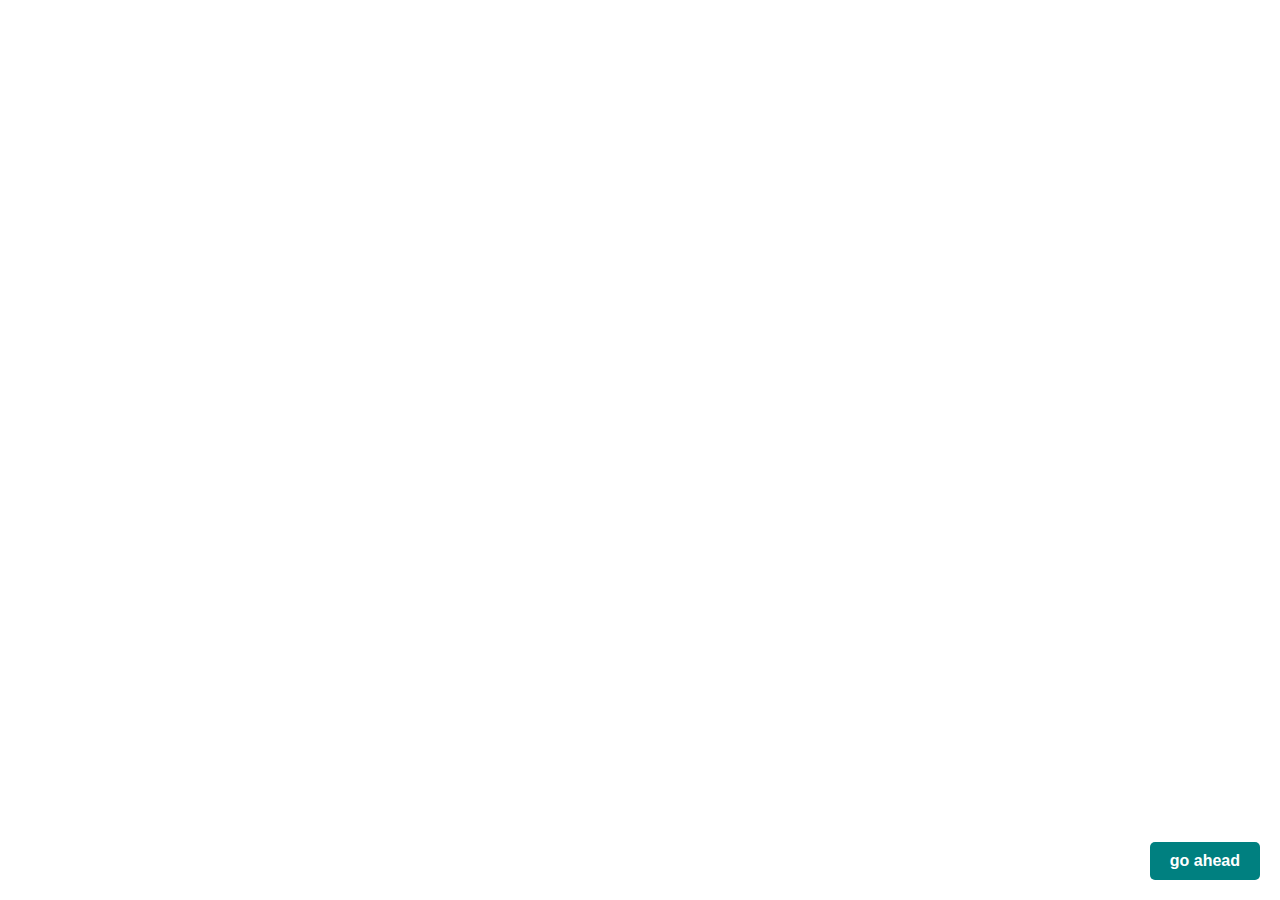
==== index.html @ 902797ae "Add files via upload" ====
<!DOCTYPE html>
<html lang="en">
<head>
    <meta charset="UTF-8">
    <meta name="viewport" content="width=device-width, initial-scale=1.0">
    <title>App with Splash Screen</title>
    <link rel="stylesheet" href="foss.css">
</head>
<body>

    
    <!-- Splash Screen -->
    <footer id="splash-screen">
        <button id="skip-button"><a href="song.html">go ahead</a></button>
    </footer>

<script src="foss.js"></script>
</body>
</html>
---- foss.css ----
#splash-screen {
    position: fixed;
    top: 0;
    left: 0;
    width: 100%;
    height: 100%;
    background-image:url('logo.gif');
    display: flex;
    flex-direction: column;
    align-items: center;
    justify-content: center;
    text-align: center;
    z-index: 9999;
    transition: opacity 0.8s ease-in-out;
    background-repeat: no-repeat;
    background-size: cover;
}


.splash-logo {
    width: 300px;
    height: auto;
     border-radius: 10px;
    
}


#skip-button {
    position: absolute;
    bottom: 20px;  
    right: 20px;   
    padding: 10px 20px;
    font-size: 16px;
    color: white;
    background: teal;
    border: none;
    cursor: pointer;
    border-radius: 5px;
}

#skip-button a {
    color: white;
    text-decoration: none;
    font-weight: bold;
}

#skip-button:hover {
    background: darkcyan;
}

#main-content {
    display: none;
}


.hidden {
    opacity: 0;
    visibility: hidden;
}
#skip-button a{
    text-decoration: none;
}
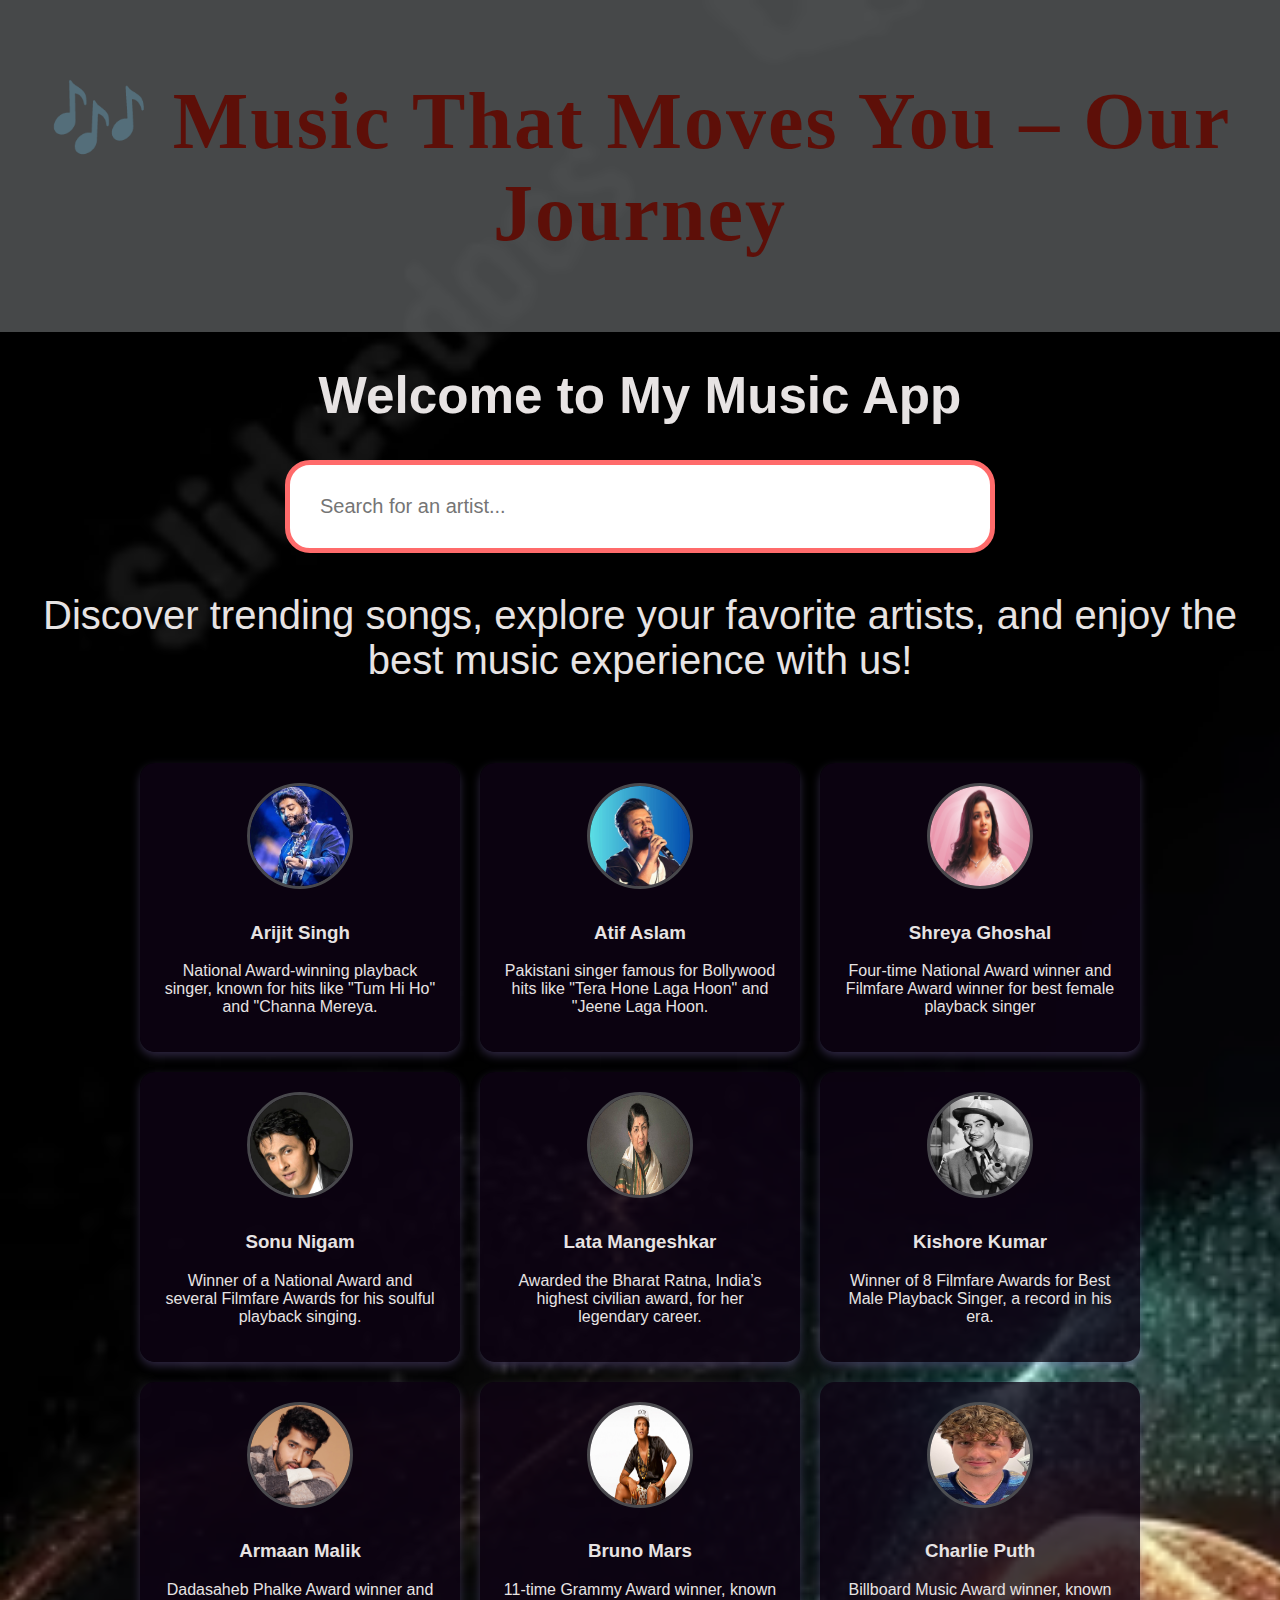
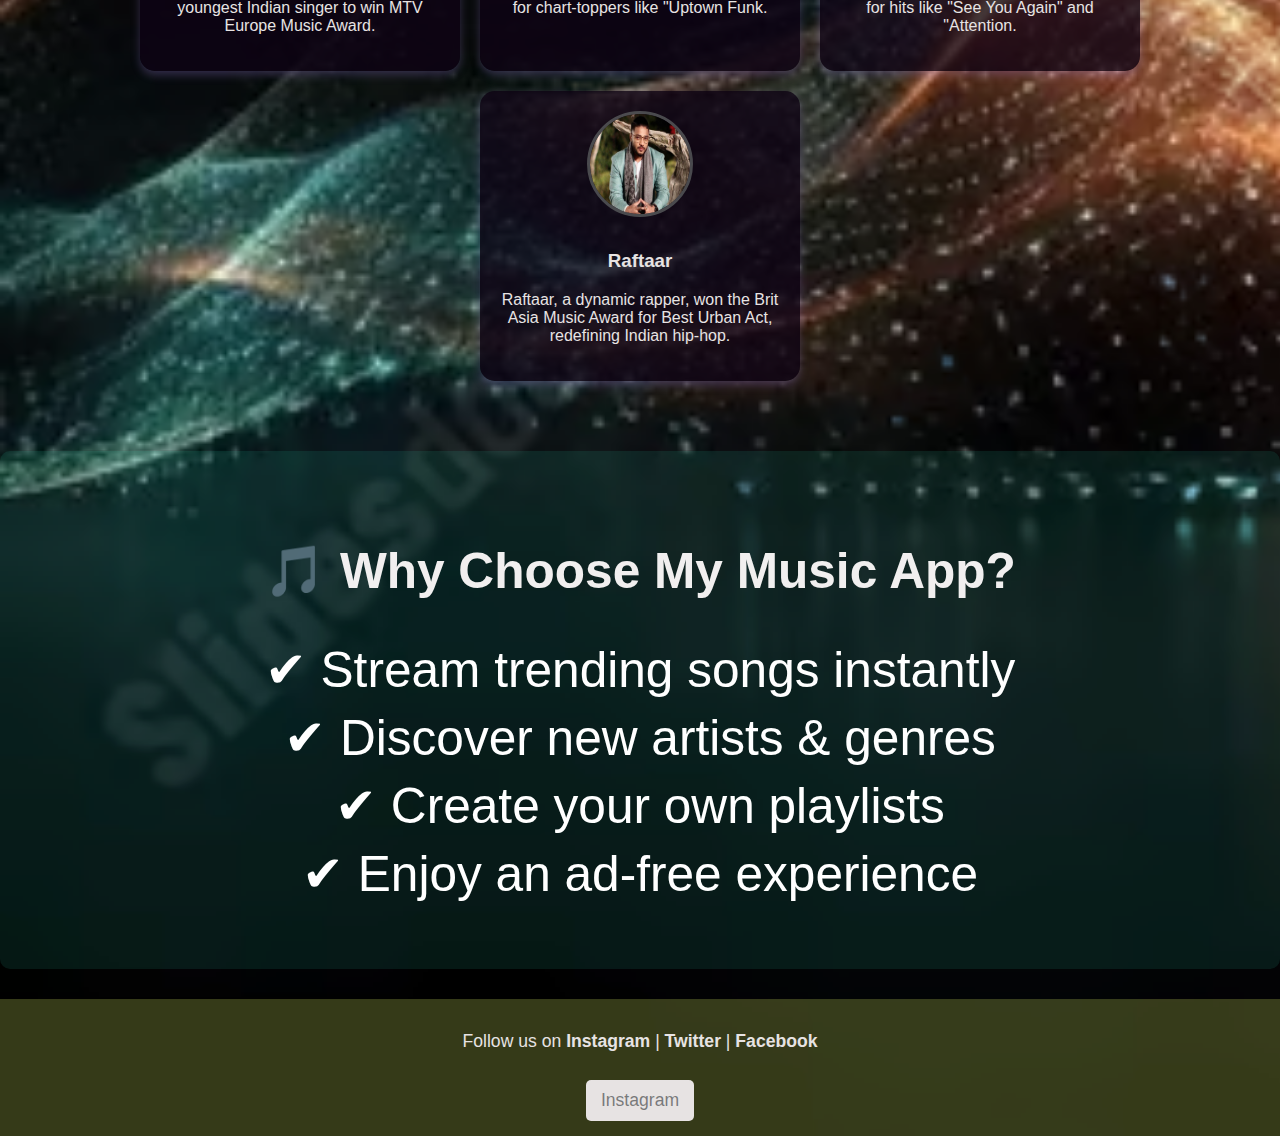
==== commit 074d0130: "Add files via upload" ====
--- a/index.html
+++ b/index.html
@@ -3,17 +3,97 @@
 <head>
     <meta charset="UTF-8">
     <meta name="viewport" content="width=device-width, initial-scale=1.0">
-    <title>App with Splash Screen</title>
-    <link rel="stylesheet" href="foss.css">
+    <title>About | My Music App</title>
+    <link rel="stylesheet" href="style.css">
 </head>
 <body>
 
+    <header>
+        <h1>🎶 Music That Moves You – Our Journey</h1>
+    </header>
+
+    <section class="hero">
+        <h1>Welcome to My Music App</h1>
+        <input type="text" id="searchBar" placeholder="Search for an artist...">
+  <p>Discover trending songs, explore your favorite artists, and enjoy the best music experience with us!</p>
+    </section>
+
+<section class="artist-container">
+    <div class="artist-card">
+        <img src="a3.jpeg">
+        <h3>Arijit Singh</h3>
+        <p>National Award-winning playback singer, known for hits like "Tum Hi Ho" and "Channa Mereya.</p>
+    </div>
+    <div class="artist-card">
+        <img src="a4.jpg" alt="Atif Aslam">
+        <h3>Atif Aslam</h3>
+        <p>Pakistani singer famous for Bollywood hits like "Tera Hone Laga Hoon" and "Jeene Laga Hoon.</p>
+    </div>
+    <div class="artist-card">
+        <img src="a5.png" alt="Shreya Ghoshal">
+        <h3>Shreya Ghoshal</h3>
+        <p>Four-time National Award winner and Filmfare Award winner for best female playback singer</p>
+    </div>
+    <div class="artist-card">
+        <img src="a7.jpg" alt="Sonu Nigam">
+        <h3>Sonu Nigam</h3>
+        <p>Winner of a National Award and several Filmfare Awards for his soulful playback singing.</p>
+    </div>
+    <div class="artist-card">
+        <img src="a8.jpg" alt="Lata Mangeshkar">
+        <h3>Lata Mangeshkar</h3>
+        <p>Awarded the Bharat Ratna, India’s highest civilian award, for her legendary career.</p>
+    </div>
+    <div class="artist-card">
+        <img src="a9.jpg" alt="Kishore Kumar">
+        <h3>Kishore Kumar</h3>
+        <p>Winner of 8 Filmfare Awards for Best Male Playback Singer, a record in his era.</p>
+    </div>
+    <div class="artist-card">
+        <img src="a10.jpg" alt="Armaan Malik">
+        <h3>Armaan Malik</h3>
+        <p>Dadasaheb Phalke Award winner and youngest Indian singer to win MTV Europe Music Award.</p>
+    </div>
     
-    <!-- Splash Screen -->
-    <footer id="splash-screen">
-        <button id="skip-button"><a href="song.html">go ahead</a></button>
+    <div class="artist-card">
+        <img src="a12.jpeg" alt="Bruno Mars">
+        <h3>Bruno Mars</h3>
+        <p>11-time Grammy Award winner, known for chart-toppers like "Uptown Funk.</p>
+    </div>
+    <div class="artist-card">
+        <img src="a13.jpg" alt="Charlie Puth">
+        <h3>Charlie Puth</h3>
+        <p>Billboard Music Award winner, known for hits like "See You Again" and "Attention.</p>
+    </div>
+<div class ="artist-card">
+    <img src="a14.jpeg" alt="Raftaar">
+    <h3>Raftaar</h3>
+    <p>Raftaar, a dynamic rapper, won the Brit Asia Music Award for Best Urban Act, redefining Indian hip-hop.</p>  
+
+</div>
+    </div>
+</section>
+
+
+    
+    <section class="features">
+        <h2>🎵 Why Choose My Music App?</h2>
+        <ul>
+            <li>✔ Stream trending songs instantly</li>
+            <li>✔ Discover new artists & genres</li>
+            <li>✔ Create your own playlists</li>
+            <li>✔ Enjoy an ad-free experience</li>
+        </ul>
+    </section>
+
+    <footer>
+        <p>Follow us on <b>Instagram</b> | <b>Twitter</b> | <b>Facebook</b></p>
+        <button id="themeToggle">Instagram</button>
     </footer>
 
-<script src="foss.js"></script>
+    <script src="script.js"></script>
 </body>
 </html>
+
+
+ --- a/style.css
+++ b/style.css
@@ -0,0 +1,192 @@
+:root {
+    --primary-color: rgba(90, 92, 93, 0.781);
+    --background-dark: #f7f0f0;
+    --background-light: #ac3838;
+    --text-dark: #e7e3e3;
+    --text-light: #3b3941;
+}
+
+body {
+    font-family: 'Playfair display', sans-serif;
+    margin: 0;
+    padding: 0;
+    background-image: url(a2.avif);
+    color: var(--text-dark);
+    text-align: center;
+    transition: 0.3s;
+    background-repeat: no;
+    background-size: cover;
+}
+header {
+    background: var(--primary-color);
+    padding: 20px;
+    font-size: 2.5em;
+    font-family: 'Lobster', cursive !important;
+    color: #5d0f08;
+    text-align: center; 
+    letter-spacing: 2px;
+}
+.hero h1 {
+    font-size: 3.2em;
+}
+.hero p {
+font-size: 2.5em;
+    }
+#searchBar {
+    width: 50%;
+    padding: 30px;
+    font-size: 20px;
+    border: 5px solid #ff6b6b;
+    border-radius: 25px;
+    outline: none;
+    transition: 0.3s ease-in-out;
+}
+
+#searchBar:focus {
+    border-color: #ba8989;
+    box-shadow: 0 0 10px rgba(14, 11, 11, 0.5);
+}
+
+.search-container button {
+    padding: 10px 15px;
+    font-size: 16px;
+    background-color: #ff6b6b;
+    color: rgba(245, 242, 242, 0.711);
+    border: none;
+    border-radius: 25px;
+    cursor: pointer;
+    transition: 0.3s ease-in-out;
+}
+.search-container button:hover {
+    background-color: #ff3b3b;
+}
+.search-container {
+    display: flex;
+    justify-content: center;
+    align-items: center;
+    gap: 10px;
+    margin-bottom: 20px;
+}
+.artist-card {
+    transition: all 0.3s ease-in-out;
+}
+
+.artist-card:hover {
+    transform: scale(1.05);
+    box-shadow: 0 6px 15px rgba(197, 193, 173, 0.5); /* Gold glow */
+    background-color: rgba(101, 94, 94, 0.865);
+}
+.artist-card img {
+    width: 100px;
+    height: 100px;
+    border-radius: 50%;
+    margin-bottom: 10px;
+    border: 3px solid var(--primary-color);
+    transition: transform 0.3s ease-in-out;
+}
+
+.artist-card:hover img {
+    transform: scale(1.1);
+}
+
+.artist-card:hover h3 {
+    color: #585950;
+}
+
+.container {
+    padding: 50px 20px;
+}
+
+.container h1 {
+    font-size: 2.5em;
+    color: var(--primary-color);
+}j
+
+.container p {
+    font-size: 1.2em;
+    max-width: 600px;
+    margin: 10px auto;
+    opacity: 0.8;
+}
+.artist-container {
+    display: flex;
+    flex-wrap: wrap;
+    justify-content: center;
+    gap: 20px;
+    padding: 40px;
+}
+
+.artist-card {
+    background-color: rgba(14, 3, 20, 0.781);
+    padding: 20px;
+    border-radius: 15px;
+    text-align: center;
+    width: 280px;
+    transition: 0.3s;
+    box-shadow: 0 4px 10px rgba(152, 126, 214, 0.3);
+}
+
+.artist-card:hover {
+    transform: scale(1.05);
+    box-shadow: 0 6px 15px rgba(185, 136, 31, 0.5);
+}
+
+.artist-card img {
+    width: 100px;
+    height: 100px;
+    border-radius: 50%;
+    margin-bottom: 10px;
+    border: 3px solid var(--primary-color);
+}
+.features {
+    padding: 50px 20px;
+    background-color: rgba(49, 238, 197, 0.1);
+    margin: 30px 0;
+    border-radius: 10px;
+}
+
+.features h2 {
+    color: rgba(251, 248, 248, 0.96);
+    font-size: 3.1em;
+   
+}
+
+.features ul {
+    list-style: none;
+    padding: 0;
+}
+
+.features li {
+    font-size: 3.1em;
+    margin: 10px 0;
+    opacity: 2.5 ;
+    color: white;
+    
+}
+footer {
+    background: rgba(175, 192, 79, 0.3);
+    padding: 15px;
+    font-size: 1.1em;
+}
+.light-mode {
+    background-color: var(--background-light);
+    color: var(--text-light);
+}
+
+.light-mode .artist-card {
+    background: rgba(48, 6, 83, 0.1);
+    color: var(--text-light);
+}
+
+#themeToggle {
+    margin-top: 10px;
+    padding: 10px 15px;
+    border: none;
+    background: var(--text-dark);
+    color: var(--primary-color);
+    cursor: pointer;
+    font-size: 1em;
+    border-radius: 5px;
+}
+
+
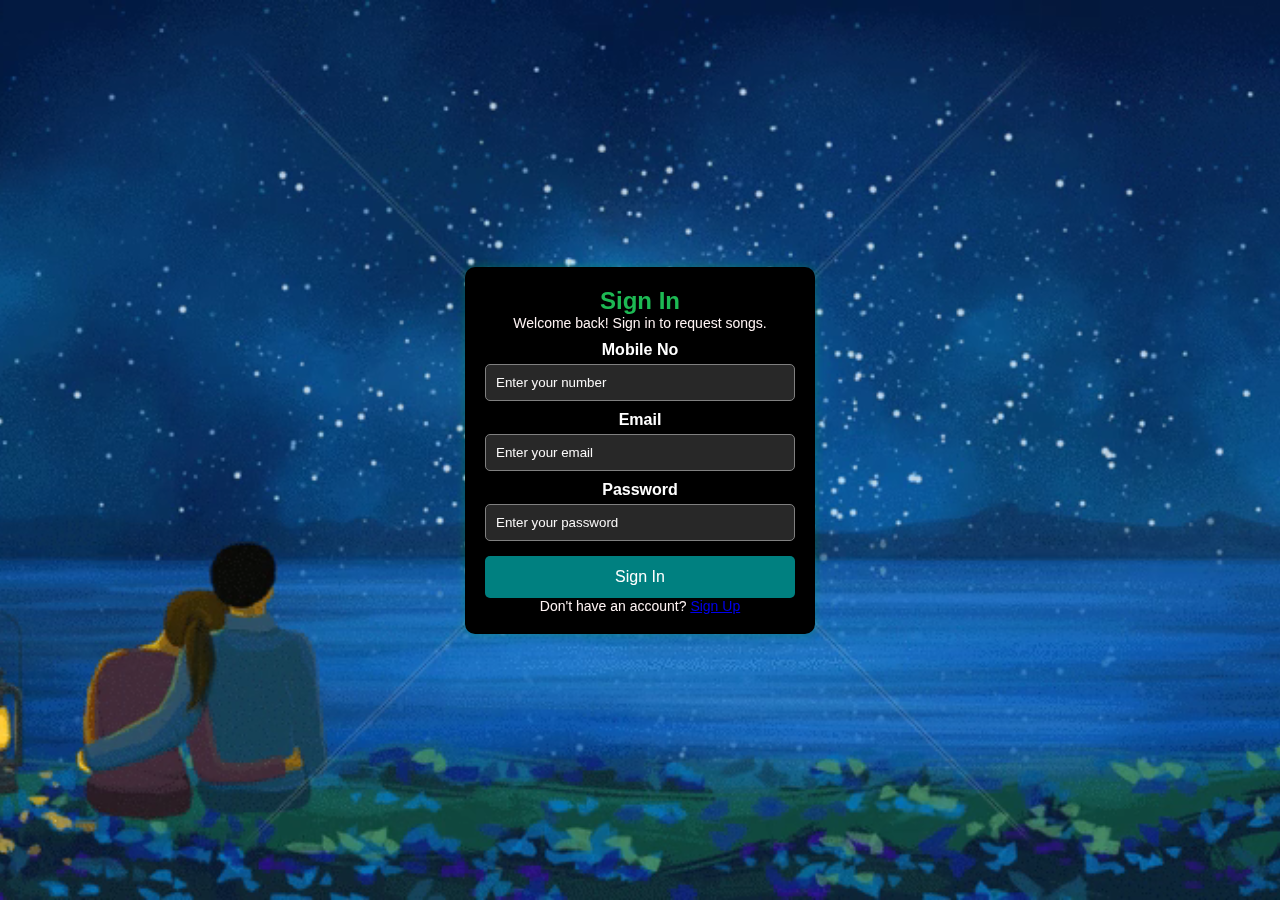
==== commit 001e4b19: "Add files via upload" ====
--- a/index.html
+++ b/index.html
@@ -1,99 +1,41 @@
-<!DOCTYPE html>
-<html lang="en">
-<head>
-    <meta charset="UTF-8">
-    <meta name="viewport" content="width=device-width, initial-scale=1.0">
-    <title>About | My Music App</title>
-    <link rel="stylesheet" href="style.css">
-</head>
-<body>
-
-    <header>
-        <h1>🎶 Music That Moves You – Our Journey</h1>
-    </header>
-
-    <section class="hero">
-        <h1>Welcome to My Music App</h1>
-        <input type="text" id="searchBar" placeholder="Search for an artist...">
-  <p>Discover trending songs, explore your favorite artists, and enjoy the best music experience with us!</p>
-    </section>
-
-<section class="artist-container">
-    <div class="artist-card">
-        <img src="a3.jpeg">
-        <h3>Arijit Singh</h3>
-        <p>National Award-winning playback singer, known for hits like "Tum Hi Ho" and "Channa Mereya.</p>
-    </div>
-    <div class="artist-card">
-        <img src="a4.jpg" alt="Atif Aslam">
-        <h3>Atif Aslam</h3>
-        <p>Pakistani singer famous for Bollywood hits like "Tera Hone Laga Hoon" and "Jeene Laga Hoon.</p>
-    </div>
-    <div class="artist-card">
-        <img src="a5.png" alt="Shreya Ghoshal">
-        <h3>Shreya Ghoshal</h3>
-        <p>Four-time National Award winner and Filmfare Award winner for best female playback singer</p>
-    </div>
-    <div class="artist-card">
-        <img src="a7.jpg" alt="Sonu Nigam">
-        <h3>Sonu Nigam</h3>
-        <p>Winner of a National Award and several Filmfare Awards for his soulful playback singing.</p>
-    </div>
-    <div class="artist-card">
-        <img src="a8.jpg" alt="Lata Mangeshkar">
-        <h3>Lata Mangeshkar</h3>
-        <p>Awarded the Bharat Ratna, India’s highest civilian award, for her legendary career.</p>
-    </div>
-    <div class="artist-card">
-        <img src="a9.jpg" alt="Kishore Kumar">
-        <h3>Kishore Kumar</h3>
-        <p>Winner of 8 Filmfare Awards for Best Male Playback Singer, a record in his era.</p>
-    </div>
-    <div class="artist-card">
-        <img src="a10.jpg" alt="Armaan Malik">
-        <h3>Armaan Malik</h3>
-        <p>Dadasaheb Phalke Award winner and youngest Indian singer to win MTV Europe Music Award.</p>
-    </div>
-    
-    <div class="artist-card">
-        <img src="a12.jpeg" alt="Bruno Mars">
-        <h3>Bruno Mars</h3>
-        <p>11-time Grammy Award winner, known for chart-toppers like "Uptown Funk.</p>
-    </div>
-    <div class="artist-card">
-        <img src="a13.jpg" alt="Charlie Puth">
-        <h3>Charlie Puth</h3>
-        <p>Billboard Music Award winner, known for hits like "See You Again" and "Attention.</p>
-    </div>
-<div class ="artist-card">
-    <img src="a14.jpeg" alt="Raftaar">
-    <h3>Raftaar</h3>
-    <p>Raftaar, a dynamic rapper, won the Brit Asia Music Award for Best Urban Act, redefining Indian hip-hop.</p>  
-
-</div>
-    </div>
-</section>
-
-
-    
-    <section class="features">
-        <h2>🎵 Why Choose My Music App?</h2>
-        <ul>
-            <li>✔ Stream trending songs instantly</li>
-            <li>✔ Discover new artists & genres</li>
-            <li>✔ Create your own playlists</li>
-            <li>✔ Enjoy an ad-free experience</li>
-        </ul>
-    </section>
-
-    <footer>
-        <p>Follow us on <b>Instagram</b> | <b>Twitter</b> | <b>Facebook</b></p>
-        <button id="themeToggle">Instagram</button>
-    </footer>
-
-    <script src="script.js"></script>
-</body>
-</html>
-
-
- +<!DOCTYPE html>
+<html lang="en">
+<head>
+    <meta name="viewport" content="width=device-width, initial-scale=1.0">
+    <title>Contact Us - Spotify Clone</title>
+    <link rel="stylesheet" href="Contact.css">
+</head>
+<body>
+    <video autoplay loop muted playsinline id="background-video">
+        <source src="s2.mp4" type="video/mp4">
+    </video>
+
+    <audio autoplay loop hidden>
+        <source src="romantic-love-wedding-valentine-music-303474.mp3" type="audio/mpeg">
+    </audio>
+    
+    <div class="signin-container">
+        <h2>Sign In</h2>
+        <p>Welcome back! Sign in to request songs.</p>
+    
+        <form action="Mobile No" method="POST">
+            <label for="password">Mobile No</label>
+            <input type="password" id="password" placeholder="Enter your number" required>
+    
+            <label for="email">Email</label>
+            <input type="email" id="email" placeholder="Enter your email" required>
+    
+            <label for="password">Password</label>
+            <input type="password" id="password" placeholder="Enter your password" required>
+    
+            <button type="submit">Sign In</button>
+    
+            <p class="signUp">Don't have an account? <a href="signUp.html">Sign Up</a></p>
+        </form>
+    </div>
+    
+   
+    <script src="contac.Js"></script> 
+
+</body>
+</html>
--- a/Contact.css
+++ b/Contact.css
@@ -0,0 +1,123 @@
+/* Spotify-like Dark Theme */
+body {
+    font-family: Arial, sans-serif;
+    background: #121212;
+    color: white;
+    display: flex;
+    justify-content: center;
+    align-items: center;
+    height: 100vh;
+    margin: 0;
+}
+
+
+/* Contact Form Container */
+.contact-container {
+    background: #181818;
+    padding: 20px;
+    border-radius: 10px;
+    box-shadow: 0 0 10px rgba(0, 255, 0, 0.2);
+    width: 400px;
+    text-align: center;
+}
+
+/* Sign-In Form Container */
+.signin-container {
+    background: black; /* Pure black background */
+    padding: 20px;
+    border-radius: 10px;
+    box-shadow: 0 0 10px rgba(0, 255, 0, 0.2);
+    width: 350px;
+    text-align: center;
+    color: white;
+}
+
+
+h2 {
+    color: #1DB954;
+}
+
+
+p {
+    font-size: 14px;
+    color: #fef3f3;
+}
+
+
+/* Input Fields */
+label {
+    font-weight: bold;
+    display: block;
+    margin-top: 10px;
+}
+
+
+input, textarea {
+    width: 100%;
+    padding: 10px;
+    margin-top: 5px;
+    border: 1px solid gray;
+    background: #282828;
+    color: white;
+    border-radius: 5px;
+    outline: none;
+}
+
+
+input::placeholder, textarea::placeholder {
+    color: #f9f8f8;
+}
+
+
+/* Submit Button */
+button {
+    width: 100%;
+    background: teal;
+    color: white;
+    border: none;
+    padding: 12px;
+    margin-top: 15px;
+    cursor: pointer;
+    border-radius: 5px;
+    font-size: 16px;
+    transition: 0.3s;
+}
+
+
+button:hover {
+    background: gray;
+}
+
+
+/* Response Message */
+#response-message {
+    margin-top: 15px;
+    font-size: 14px;
+    color: #1DB954;
+}
+
+
+* {
+    margin: 0;
+    padding: 0;
+    box-sizing: border-box;
+}
+
+
+
+#background-video {
+    position: fixed;
+    top: 50%;
+    left: 50%;
+    min-width: 100vw;
+    min-height: 100vh;
+    width: auto;
+    height: auto;
+    transform: translate(-50%, -50%);
+    object-fit: cover;
+    z-index: -1;
+}
+p .signup-link{
+    text-decoration: none;
+}
+
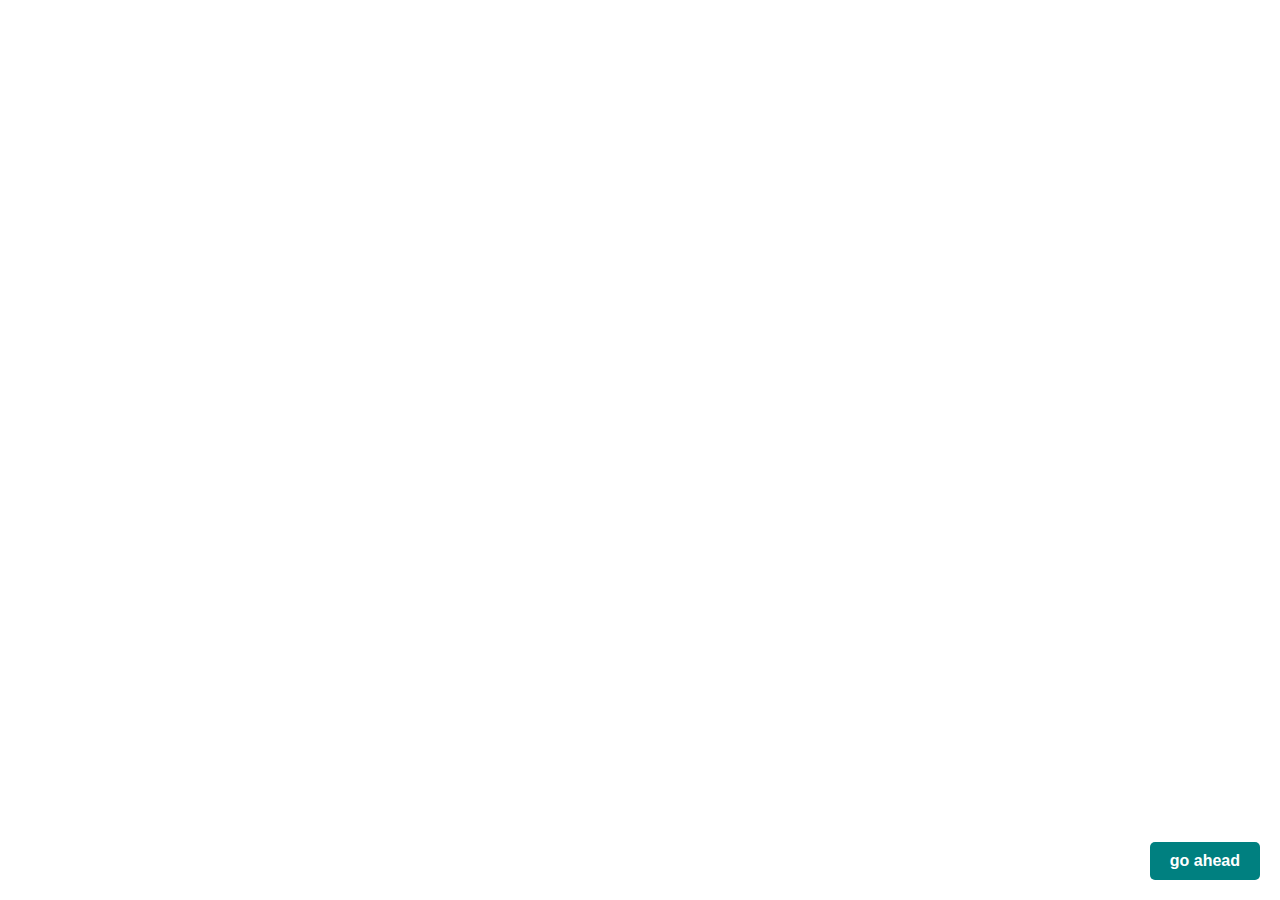
==== commit 7d8da7a5: "Add files via upload" ====
--- a/index.html
+++ b/index.html
@@ -1,41 +1,19 @@
-<!DOCTYPE html>
-<html lang="en">
-<head>
-    <meta name="viewport" content="width=device-width, initial-scale=1.0">
-    <title>Contact Us - Spotify Clone</title>
-    <link rel="stylesheet" href="Contact.css">
-</head>
-<body>
-    <video autoplay loop muted playsinline id="background-video">
-        <source src="s2.mp4" type="video/mp4">
-    </video>
-
-    <audio autoplay loop hidden>
-        <source src="romantic-love-wedding-valentine-music-303474.mp3" type="audio/mpeg">
-    </audio>
-    
-    <div class="signin-container">
-        <h2>Sign In</h2>
-        <p>Welcome back! Sign in to request songs.</p>
-    
-        <form action="Mobile No" method="POST">
-            <label for="password">Mobile No</label>
-            <input type="password" id="password" placeholder="Enter your number" required>
-    
-            <label for="email">Email</label>
-            <input type="email" id="email" placeholder="Enter your email" required>
-    
-            <label for="password">Password</label>
-            <input type="password" id="password" placeholder="Enter your password" required>
-    
-            <button type="submit">Sign In</button>
-    
-            <p class="signUp">Don't have an account? <a href="signUp.html">Sign Up</a></p>
-        </form>
-    </div>
-    
-   
-    <script src="contac.Js"></script> 
-
-</body>
-</html>
+<!DOCTYPE html>
+<html lang="en">
+<head>
+    <meta charset="UTF-8">
+    <meta name="viewport" content="width=device-width, initial-scale=1.0">
+    <title>App with Splash Screen</title>
+    <link rel="stylesheet" href="foss.css">
+</head>
+<body>
+
+    
+    <!-- Splash Screen -->
+    <footer id="splash-screen">
+        <button id="skip-button"><a href="song.html">go ahead</a></button>
+    </footer>
+
+<script src="foss.js"></script>
+</body>
+</html>
--- a/foss.css
+++ b/foss.css
@@ -0,0 +1,63 @@
+
+#splash-screen {
+    position: fixed;
+    top: 0;
+    left: 0;
+    width: 100%;
+    height: 100%;
+    background-image:url('logo.gif');
+    display: flex;
+    flex-direction: column;
+    align-items: center;
+    justify-content: center;
+    text-align: center;
+    z-index: 9999;
+    transition: opacity 0.8s ease-in-out;
+    background-repeat: no-repeat;
+    background-size: cover;
+}
+
+
+.splash-logo {
+    width: 300px;
+    height: auto;
+     border-radius: 10px;
+    
+}
+
+
+#skip-button {
+    position: absolute;
+    bottom: 20px;  
+    right: 20px;   
+    padding: 10px 20px;
+    font-size: 16px;
+    color: white;
+    background: teal;
+    border: none;
+    cursor: pointer;
+    border-radius: 5px;
+}
+
+#skip-button a {
+    color: white;
+    text-decoration: none;
+    font-weight: bold;
+}
+
+#skip-button:hover {
+    background: darkcyan;
+}
+
+#main-content {
+    display: none;
+}
+
+
+.hidden {
+    opacity: 0;
+    visibility: hidden;
+}
+#skip-button a{
+    text-decoration: none;
+}
